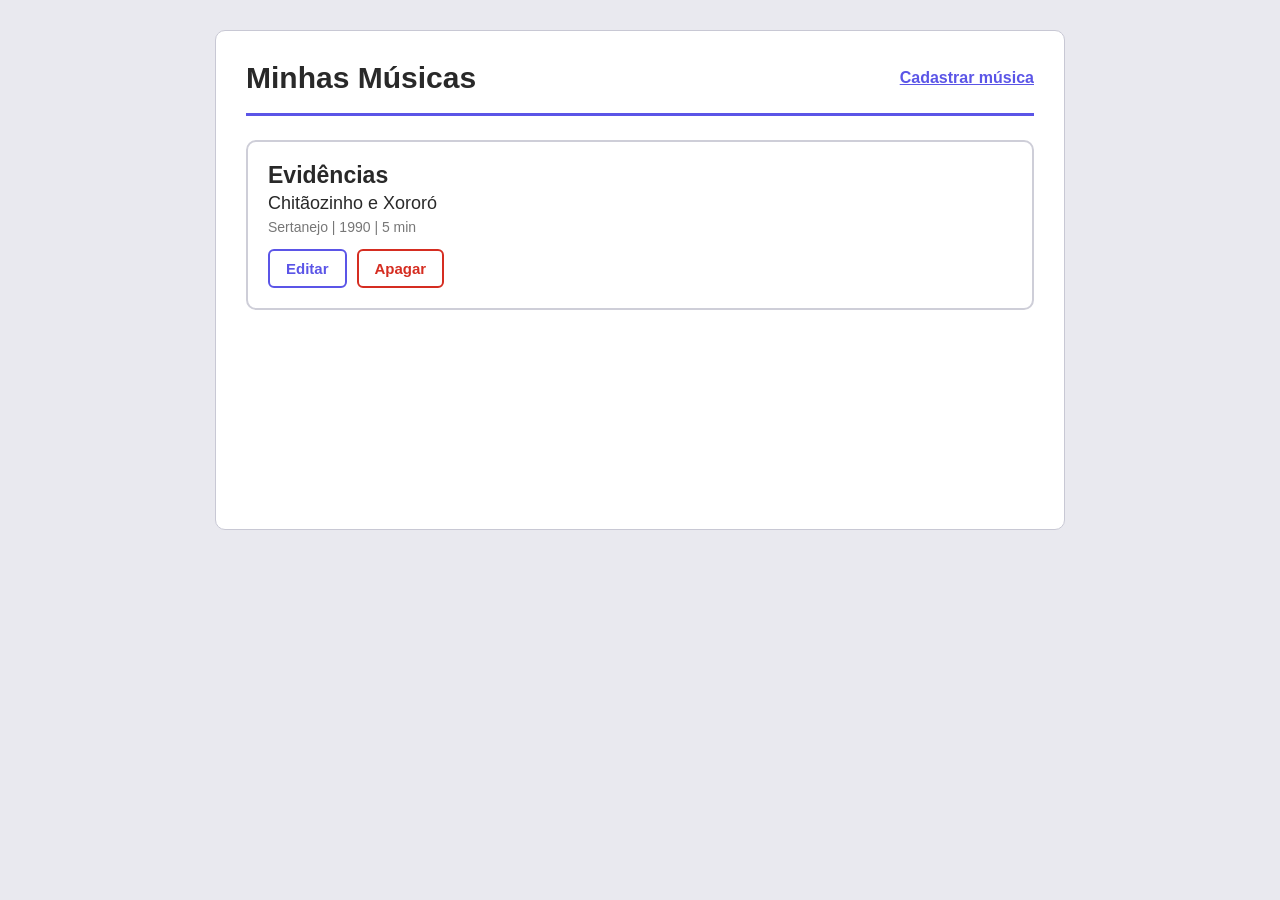
==== index.html @ 78eaf945 "Primeiro Commit" ====
<!DOCTYPE html>
<html lang="pt-BR">
<head>
    <meta charset="UTF-8">
    <meta name="viewport" content="width=device-width, initial-scale=1.0">
    <title>Minhas Músicas</title>
    <link rel="stylesheet" href="index.css">
</head>
<body>
    <div class="container">
        <header>
            <h1>Minhas Músicas</h1>
            <a href="cadastrar.html">Cadastrar música</a>
        </header>

        <main>
            <section id="listaMusicas">
                <article class="musica">
                    <h2>Evidências</h2>
                    <p class="artista">Chitãozinho e Xororó</p>
                    <p class="detalhes">Sertanejo | 1990 | 5 min</p>

                    <div class="acoes">
                        <a class="editar" href="editar.html?id=1">Editar</a>
                        <button class="apagar">Apagar</button>
                    </div>
                </article>
            </section>
        </main>
    </div>

    <script src="index.js"></script>
</body>
</html>
---- index.css ----
* {
    margin: 0;
    padding: 0;
    box-sizing: border-box;
}

body {
    font-family: Arial, sans-serif;
    background-color: #e9e9ef;
    color: #292929;
    padding: 30px 20px;
}

.container {
    max-width: 850px;
    margin: 0 auto;
    background-color: #ffffff;
    padding: 30px;
    border: 1px solid #c8c8d4;
    border-radius: 10px;
    min-height: 500px;
}

header {
    display: flex;
    justify-content: space-between;
    align-items: center;
    gap: 15px;
    padding-bottom: 18px;
    margin-bottom: 24px;
    border-bottom: 3px solid #5b55e7;
}

h1 {
    font-size: 30px;
}

header a {
    color: #5b55e7;
    font-weight: bold;
    text-decoration: underline;
}

#listaMusicas {
    display: flex;
    flex-direction: column;
    gap: 16px;
}

.musica {
    border: 2px solid #ceced8;
    border-radius: 10px;
    padding: 20px;
    background-color: #ffffff;
}

.musica h2 {
    font-size: 23px;
    margin-bottom: 4px;
}

.artista {
    font-size: 18px;
    margin-bottom: 5px;
}

.detalhes {
    font-size: 14px;
    color: #777777;
    margin-bottom: 14px;
}

.acoes {
    display: flex;
    gap: 10px;
}

.editar,
.apagar {
    padding: 9px 16px;
    border: 2px solid;
    border-radius: 6px;
    background-color: #ffffff;
    font-size: 15px;
    font-weight: bold;
    text-decoration: none;
    cursor: pointer;
}

.editar {
    color: #5b55e7;
    border-color: #5b55e7;
}

.apagar {
    color: #d52d21;
    border-color: #d52d21;
}

.editar:hover {
    background-color: #f0efff;
}

.apagar:hover {
    background-color: #fff0ee;
}

@media (max-width: 550px) {
    body {
        padding: 15px 10px;
    }

    .container {
        padding: 20px 15px;
    }

    header {
        align-items: flex-start;
        flex-direction: column;
    }

    h1 {
        font-size: 26px;
    }
}
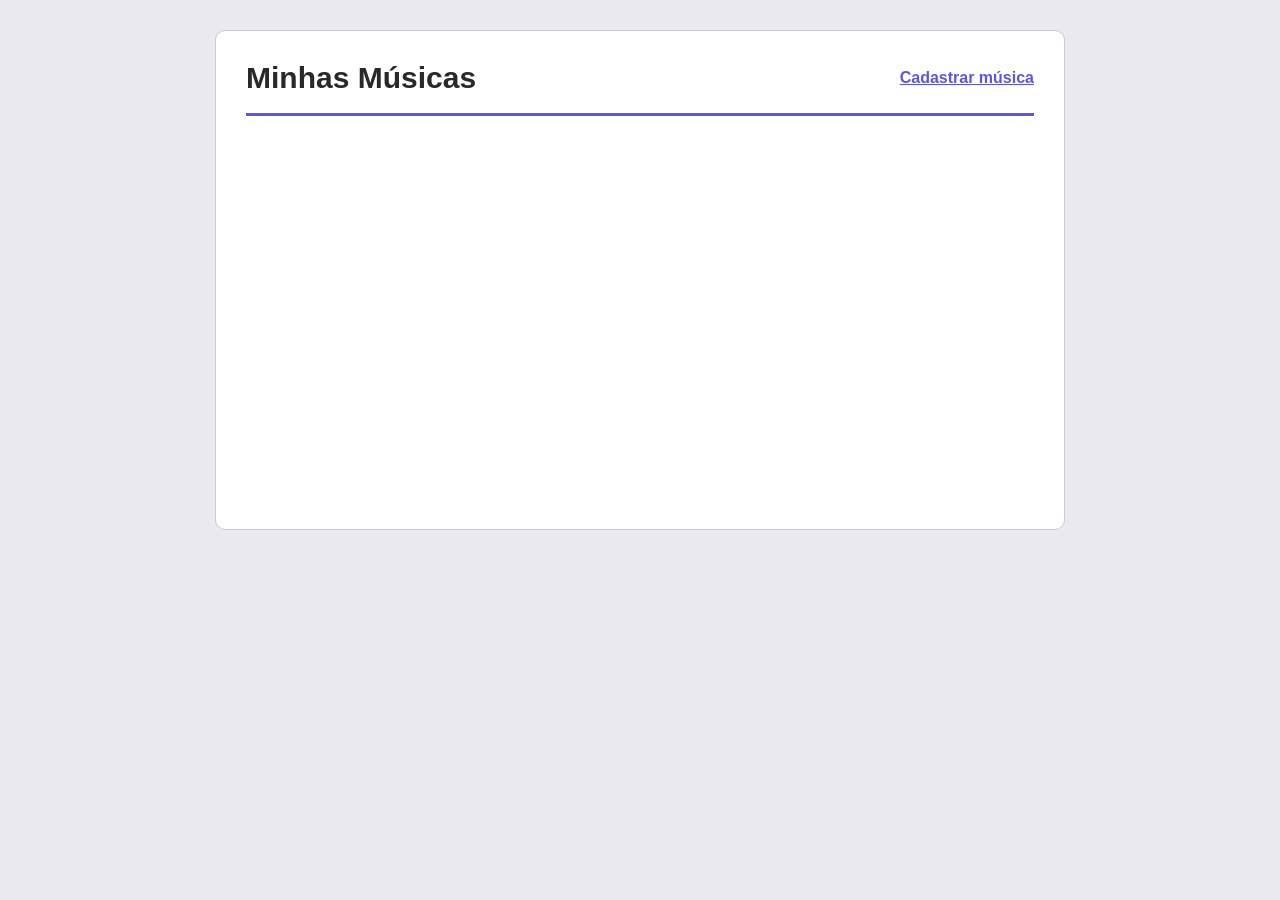
==== commit bb3a5eb5: "Lista de músicas" ====
--- a/index.html
+++ b/index.html
@@ -15,16 +15,7 @@
 
         <main>
             <section id="listaMusicas">
-                <article class="musica">
-                    <h2>Evidências</h2>
-                    <p class="artista">Chitãozinho e Xororó</p>
-                    <p class="detalhes">Sertanejo | 1990 | 5 min</p>
-
-                    <div class="acoes">
-                        <a class="editar" href="editar.html?id=1">Editar</a>
-                        <button class="apagar">Apagar</button>
-                    </div>
-                </article>
+            
             </section>
         </main>
     </div>
